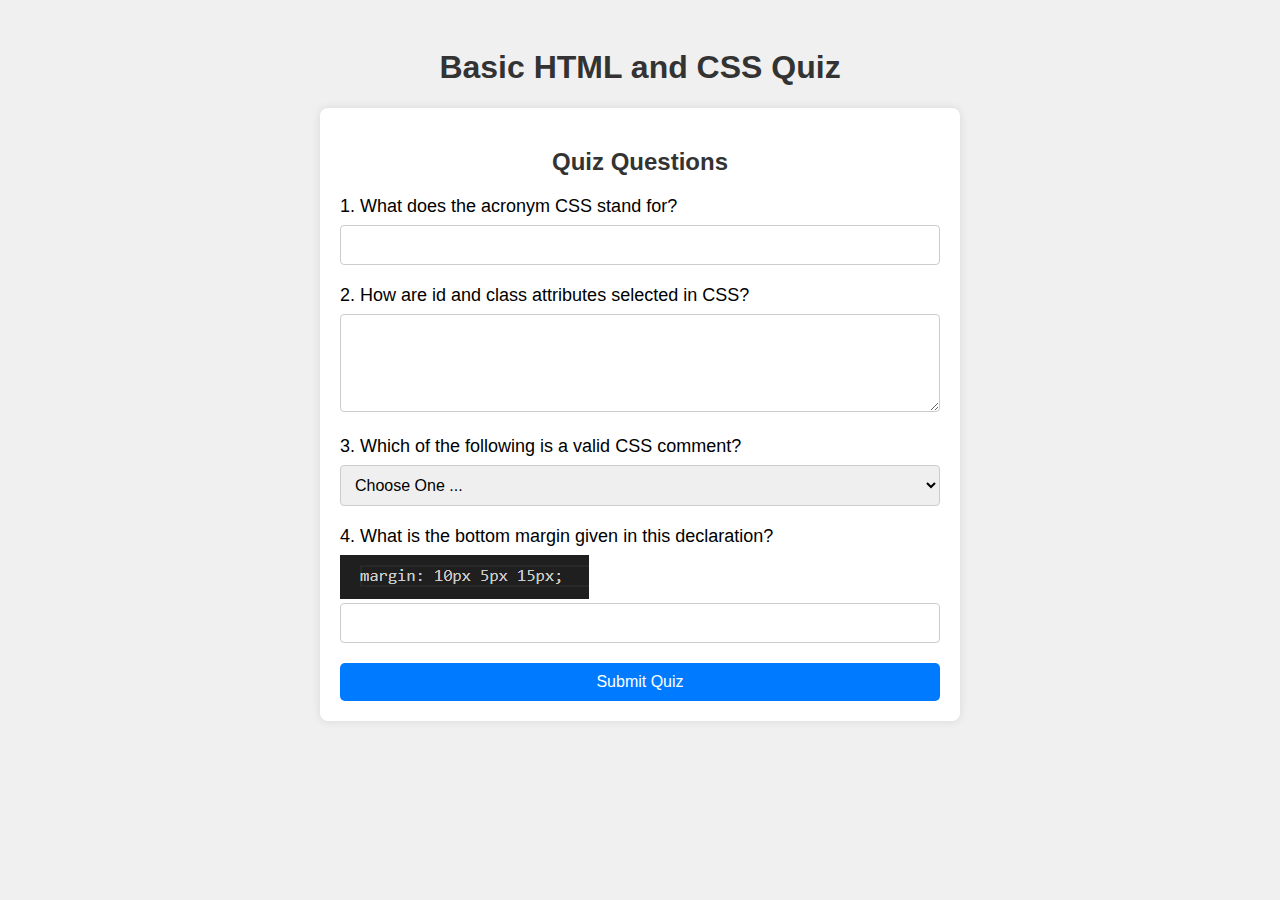
==== quiz.html @ f9692354 "Quiz" ====
<!DOCTYPE html>
<html lang="en">
<head>
<meta charset="UTF-8">
<meta name="viewport" content="width=device-width, initial-scale=1.0">
<title>Basic HTML and CSS Quiz</title>
<style>
    body {
        font-family: Arial, sans-serif;
        background-color: #f0f0f0;
        padding: 20px;
    }
    form {
        background-color: #ffffff;
        padding: 20px;
        border-radius: 8px;
        box-shadow: 0 0 10px rgba(0, 0, 0, 0.1);
        max-width: 600px;
        margin: 0 auto;
    }
    h1, h2 {
        text-align: center;
        color: #333333;
    }
    .question {
        margin-bottom: 20px;
    }
    label {
        display: block;
        font-size: 18px;
        margin-bottom: 8px;
    }
    input[type="text"],
    textarea,
    select,
    input[type="number"] {
        width: 100%;
        padding: 10px;
        font-size: 16px;
        border: 1px solid #ccc;
        border-radius: 4px;
        box-sizing: border-box;
    }
    textarea {
        resize: vertical;
    }
    .submit-btn {
        display: block;
        width: 100%;
        padding: 10px;
        background-color: #007bff;
        color: #ffffff;
        border: none;
        border-radius: 5px;
        cursor: pointer;
        font-size: 16px;
        margin-top: 15px;
    }
    .submit-btn:hover {
        background-color: #0056b3;
    }
</style>
</head>
<body>

<h1>Basic HTML and CSS Quiz</h1>

<form action="quiz-results.php" method="post">
    <h2>Quiz Questions</h2>

    <div class="question">
        <label for="q1">1. What does the acronym CSS stand for?</label>
        <input type="text" id="q1" name="q1" required>
    </div>

    <div class="question">
        <label for="q2">2. How are id and class attributes selected in CSS?</label>
        <textarea id="q2" name="q2" rows="4" required></textarea>
    </div>

    <div class="question">
        <label for="q3">3. Which of the following is a valid CSS comment?</label>
        <select id="q3" name="q3" required>
            <option value="" selected disabled>Choose One ...</option>
            <option value="Option 1">Option 1</option>
            <option value="Option 2">Option 2</option>
            <option value="Option 3">Option 3</option>
        </select>
    </div>

    <div class="question">
        <label for="q4">4. What is the bottom margin given in this declaration?</label>
        <img src="images/margin.png" class="center-image">
        <input type="number" id="q4" name="q4" min="1" required>
        
    </div>

    <button type="submit" class="submit-btn">Submit Quiz</button>
</form>

</body>
</html>
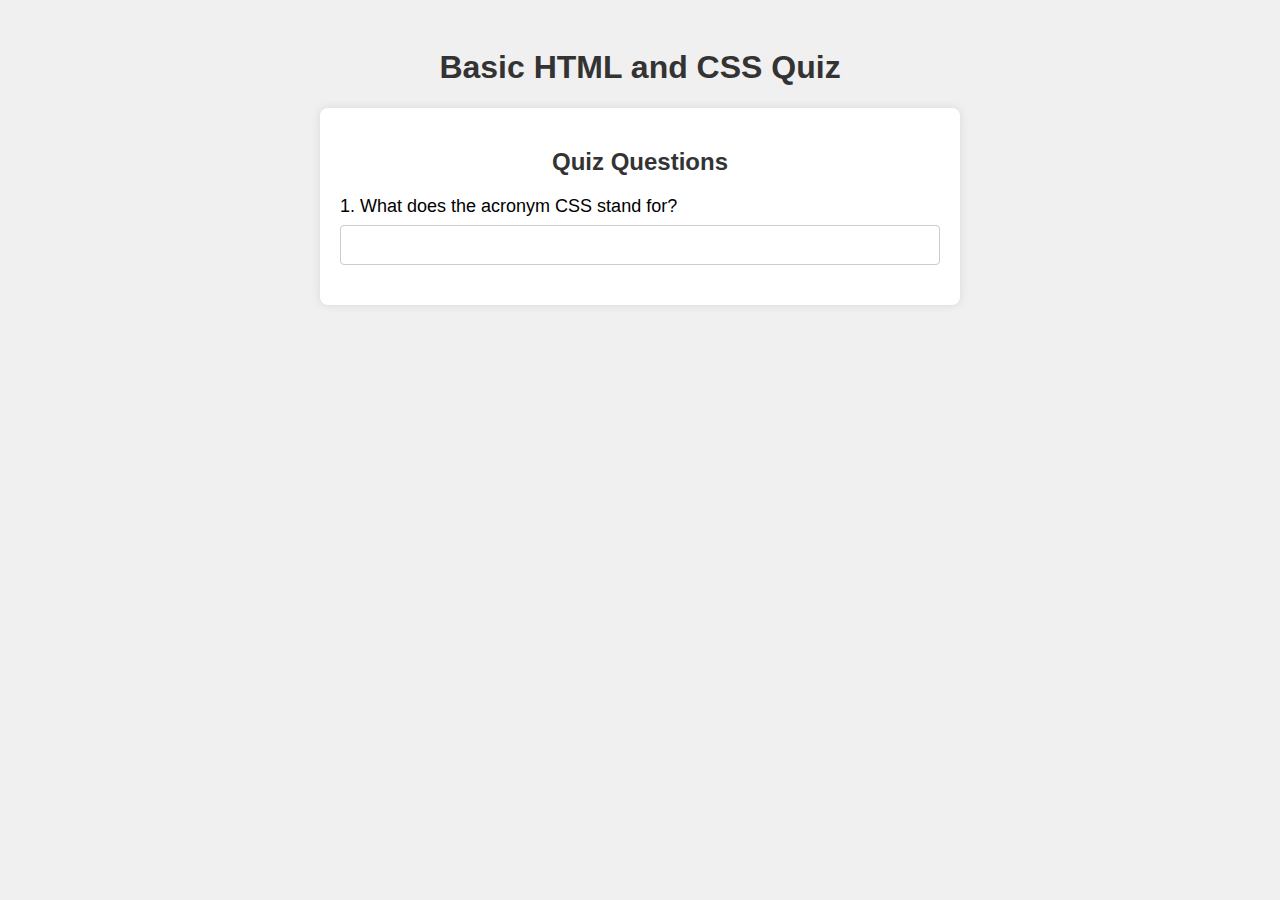
==== commit b3e57dcf: "Testing" ====
--- a/quiz.html
+++ b/quiz.html
@@ -73,30 +73,3 @@
         <input type="text" id="q1" name="q1" required>
     </div>
 
-    <div class="question">
-        <label for="q2">2. How are id and class attributes selected in CSS?</label>
-        <textarea id="q2" name="q2" rows="4" required></textarea>
-    </div>
-
-    <div class="question">
-        <label for="q3">3. Which of the following is a valid CSS comment?</label>
-        <select id="q3" name="q3" required>
-            <option value="" selected disabled>Choose One ...</option>
-            <option value="Option 1">Option 1</option>
-            <option value="Option 2">Option 2</option>
-            <option value="Option 3">Option 3</option>
-        </select>
-    </div>
-
-    <div class="question">
-        <label for="q4">4. What is the bottom margin given in this declaration?</label>
-        <img src="images/margin.png" class="center-image">
-        <input type="number" id="q4" name="q4" min="1" required>
-        
-    </div>
-
-    <button type="submit" class="submit-btn">Submit Quiz</button>
-</form>
-
-</body>
-</html>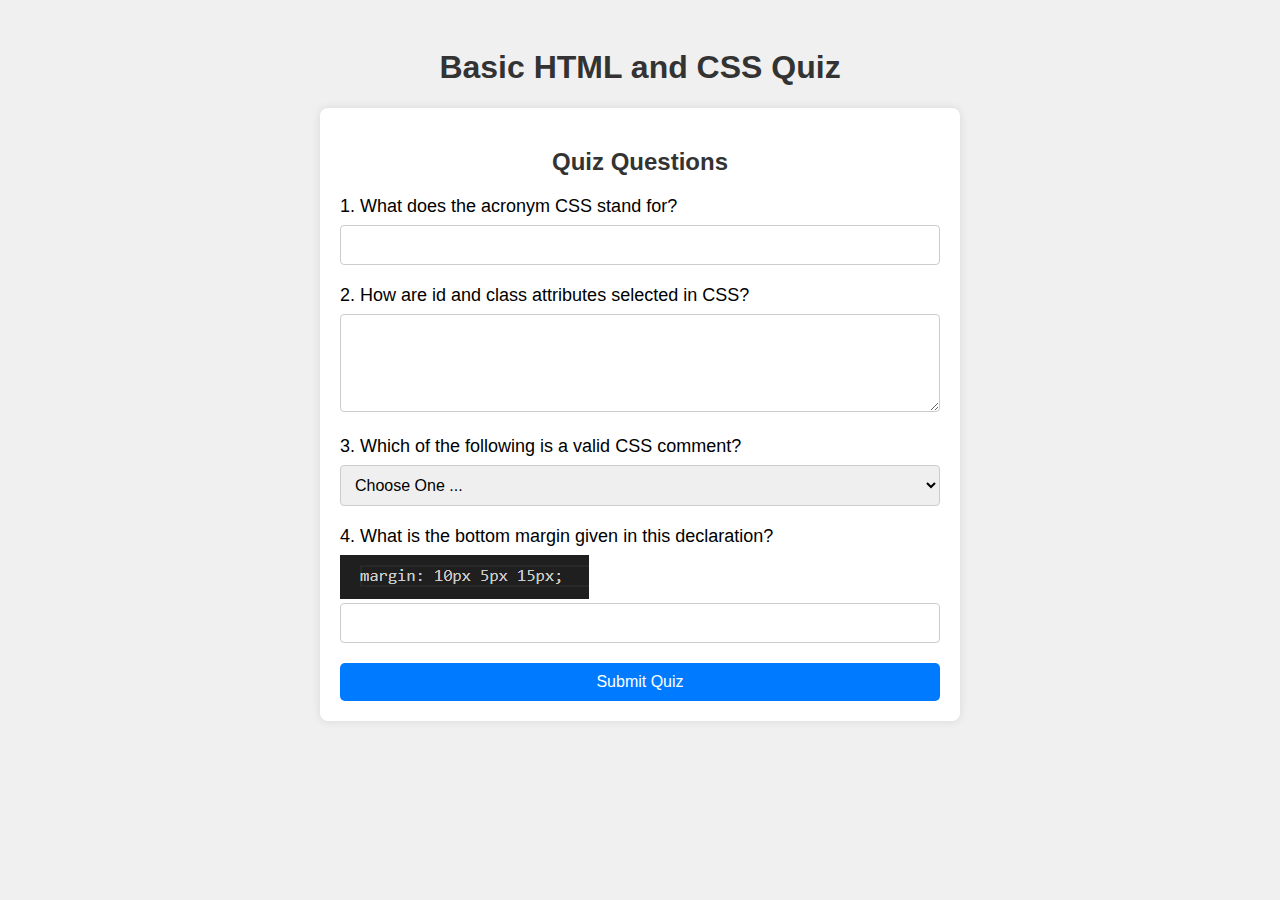
==== commit e9a6f45a: "Test" ====
--- a/quiz.html
+++ b/quiz.html
@@ -73,3 +73,28 @@
         <input type="text" id="q1" name="q1" required>
     </div>
 
+    <div class="question">
+        <label for="q2">2. How are id and class attributes selected in CSS?</label>
+        <textarea id="q2" name="q2" rows="4" required></textarea>
+    </div>
+
+    <div class="question">
+        <label for="q3">3. Which of the following is a valid CSS comment?</label>
+        <select id="q3" name="q3" required>
+            <option value="" selected disabled>Choose One ...</option>
+            <option value="Option 1">Option 1</option>
+            <option value="Option 2">Option 2</option>
+            <option value="Option 3">Option 3</option>
+        </select>
+    </div>
+
+    <div class="question">
+        <label for="q4">4. What is the bottom margin given in this declaration?</label>
+        <img src="images/margin.png" class="center-image">
+        <input type="number" id="q4" name="q4" min="1" required>
+        
+    </div>
+<button type="submit" class="submit-btn">Submit Quiz</button>
+</form>
+</body>
+</html>